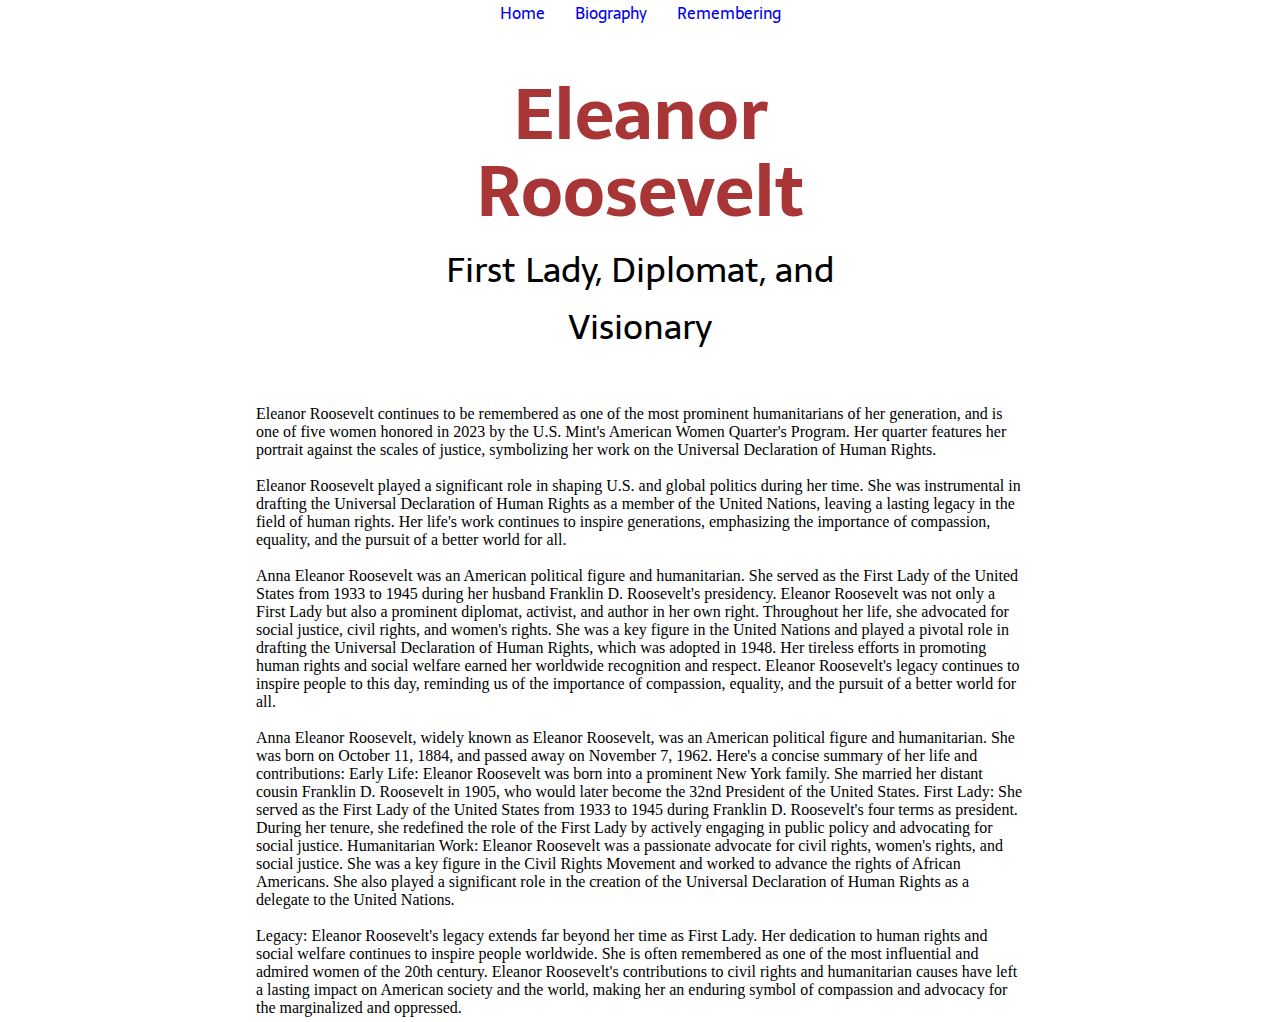
==== Bio-Eleanor/remembering.html @ a9fbfb59 "Add files via upload" ====
<!DOCTYPE html>
<html lang="en">

<head>
    <meta charset="UTF-8">
    <meta name="viewport" content="width=device-width, initial-scale=1.0">
    <meta name="description"content="Eleanor-biography">
    <title>Eleanor Roosevelt</title>
    <link rel="stylesheet" type="text/css" href="css/style.css">
</head>

<body>    
    <header>
        <div>
            <nav>
                <ul>
                    <li><a href="index.html">Home</a></li>
                    <li><a href="biography.html">Biography</a></li>
                    <li><a href="remembering.html">Remembering </a></li>

                </ul>
            </nav>
        <div class="header-content">
            <h1>Eleanor Roosevelt</h1>
            <p>First Lady, Diplomat, and Visionary</p>
        </div>

    </header>

    <main class="main">

        <p>
            Eleanor Roosevelt continues to be remembered as one of the most prominent humanitarians of her generation, and is one of five women honored in 2023 by the U.S. Mint's American Women Quarter's Program. Her quarter features her portrait against the scales of justice, symbolizing her work on the Universal Declaration of Human Rights.        
        </p>
        <br>
        <p>       
            Eleanor Roosevelt played a significant role in shaping U.S. and global politics during her time. She was instrumental in drafting the Universal Declaration of Human Rights as a member of the United Nations, leaving a lasting legacy in the field of human rights.
            Her life's work continues to inspire generations, emphasizing the importance of compassion, equality, and the pursuit of a better world for all.
        </p>
        <br>
        <p>
            Anna Eleanor Roosevelt was an American political figure and humanitarian. She served as the First Lady of the United States from 1933 to 1945 during her husband Franklin D. Roosevelt's presidency. Eleanor Roosevelt was not only a First Lady but also a prominent diplomat, activist, and author in her own right.
            Throughout her life, she advocated for social justice, civil rights, and women's rights. She was a key figure in the United Nations and played a pivotal role in drafting the Universal Declaration of Human Rights, which was adopted in 1948. Her tireless efforts in promoting human rights and social welfare earned her worldwide recognition and respect.
            Eleanor Roosevelt's legacy continues to inspire people to this day, reminding us of the importance of compassion, equality, and the pursuit of a better world for all.</p>
        <br>
        <p>Anna Eleanor Roosevelt, widely known as Eleanor Roosevelt, was an American political figure and humanitarian. She was born on October 11, 1884, and passed away on November 7, 1962. Here's a concise summary of her life and contributions:

            Early Life: Eleanor Roosevelt was born into a prominent New York family. She married her distant cousin Franklin D. Roosevelt in 1905, who would later become the 32nd President of the United States.
            
            First Lady: She served as the First Lady of the United States from 1933 to 1945 during Franklin D. Roosevelt's four terms as president. During her tenure, she redefined the role of the First Lady by actively engaging in public policy and advocating for social justice.
            
            Humanitarian Work: Eleanor Roosevelt was a passionate advocate for civil rights, women's rights, and social justice. She was a key figure in the Civil Rights Movement and worked to advance the rights of African Americans. She also played a significant role in the creation of the Universal Declaration of Human Rights as a delegate to the United Nations.
        </p>
        <br>
        <p>
            Legacy: Eleanor Roosevelt's legacy extends far beyond her time as First Lady. Her dedication to human rights and social welfare continues to inspire people worldwide. She is often remembered as one of the most influential and admired women of the 20th century.
            Eleanor Roosevelt's contributions to civil rights and humanitarian causes have left a lasting impact on American society and the world, making her an enduring symbol of compassion and advocacy for the marginalized and oppressed.
        </p>
    </main>
</body>
</html>
---- Bio-Eleanor/css/style.css ----
@import url('https://fonts.googleapis.com/css2?family=Righteous&family=Sarala:wght@400;700&display=swap');

* {
    padding: 0;
    margin: 0;
    box-sizing: border-box;
}


.container {
    width: 100%;
    hyphens: 100vh;
}

.box {
    width: 500px;
    height: 800px;

}
ul {
    list-style: none;
    display: flex;
    
}

a {
    text-decoration: none;
}

li {
    margin: 0 15px;
}

h1 {
    margin-bottom: 25px;
    margin-top: 0;
}
nav {
    display: flex;
        justify-content: space-around;
    font-family: 'Sarala', sans-serif;
}
nav p {
    font-weight: bold;
    margin: 0 30px;
    font-family: 'Sarala', sans-serif;
}
.img-Eleanor{
    top: 0; 
    height: calc(72vh - 150px);
    background: no-repeat center/cover url("https://www.burgundyasset.com/wp-content/uploads/Elenore-R-mobiledesktop.jpg")
}
 .header-content {
    max-width: 400px;
    margin: 50px auto;
    text-align: center;
    font-size: 2.2em;
    font-family: 'Sarala', sans-serif;
}

.header-content h1{
    margin-bottom: 10px;
    color: #a83636;
    font-weight: 700;
    line-height: 1.1;

}

.main{
    margin: 5px 20vw;
}

span {
    font-size: medium;
}
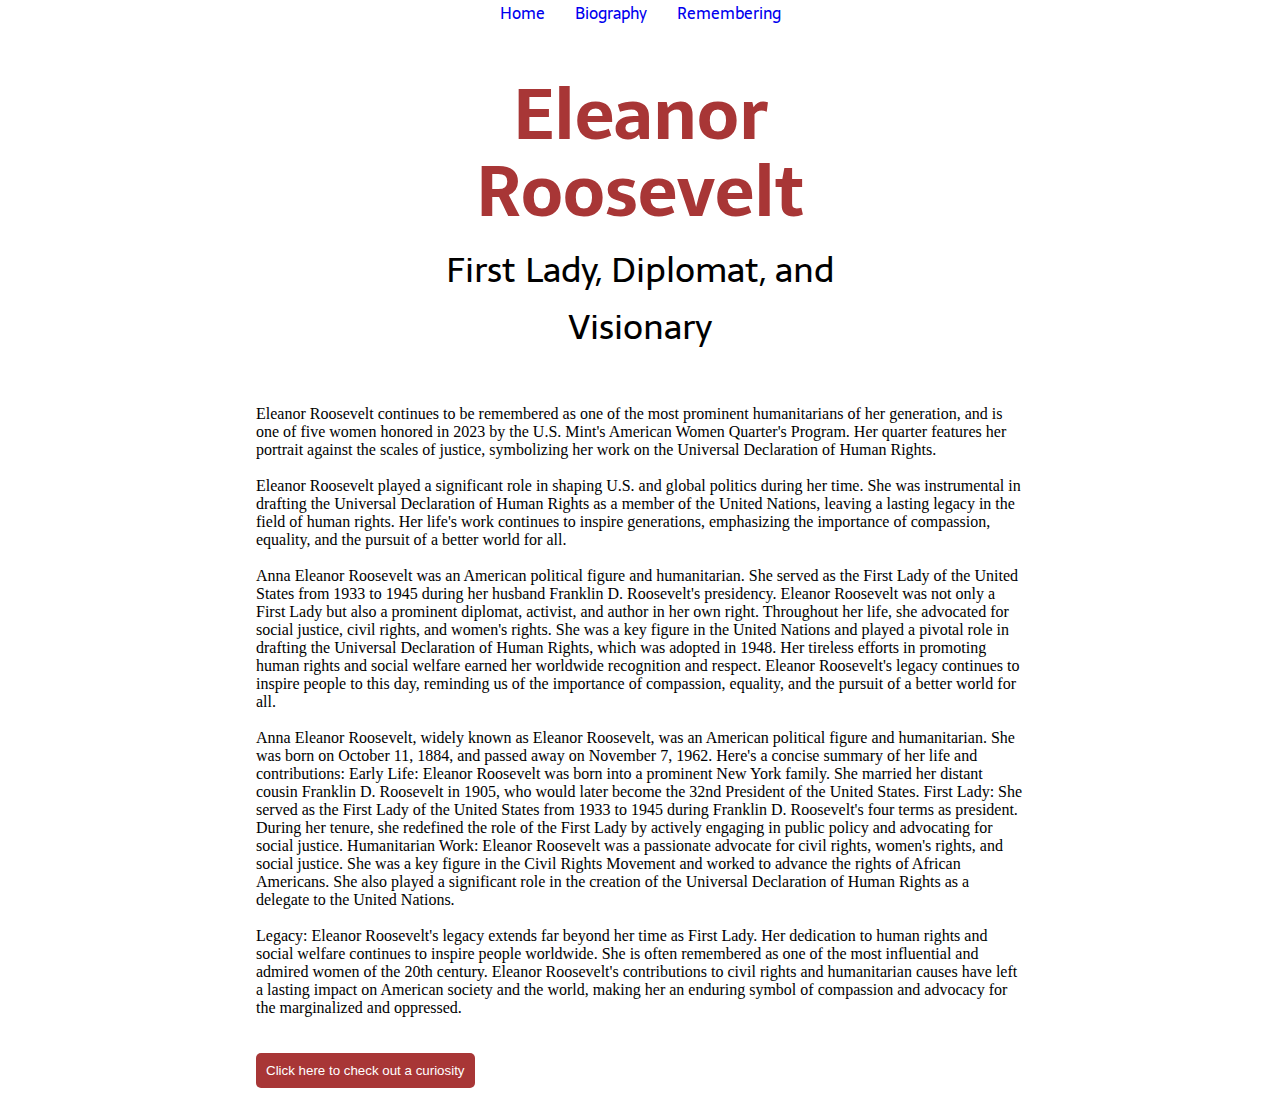
==== commit f47cc22b: "Add files via upload" ====
--- a/Bio-Eleanor/remembering.html
+++ b/Bio-Eleanor/remembering.html
@@ -4,12 +4,12 @@
 <head>
     <meta charset="UTF-8">
     <meta name="viewport" content="width=device-width, initial-scale=1.0">
-    <meta name="description"content="Eleanor-biography">
+    <meta name="description" content="Eleanor-biography">
     <title>Eleanor Roosevelt</title>
     <link rel="stylesheet" type="text/css" href="css/style.css">
 </head>
 
-<body>    
+<body>
     <header>
         <div>
             <nav>
@@ -20,15 +20,15 @@
 
                 </ul>
             </nav>
-        <div class="header-content">
-            <h1>Eleanor Roosevelt</h1>
-            <p>First Lady, Diplomat, and Visionary</p>
+            <div class="header-content">
+                <h1>Eleanor Roosevelt</h1>
+                <p>First Lady, Diplomat, and Visionary</p>
+            </div>
         </div>
-
     </header>
 
     <main class="main">
-
+       
         <p>
             Eleanor Roosevelt continues to be remembered as one of the most prominent humanitarians of her generation, and is one of five women honored in 2023 by the U.S. Mint's American Women Quarter's Program. Her quarter features her portrait against the scales of justice, symbolizing her work on the Universal Declaration of Human Rights.        
         </p>
@@ -56,6 +56,13 @@
             Legacy: Eleanor Roosevelt's legacy extends far beyond her time as First Lady. Her dedication to human rights and social welfare continues to inspire people worldwide. She is often remembered as one of the most influential and admired women of the 20th century.
             Eleanor Roosevelt's contributions to civil rights and humanitarian causes have left a lasting impact on American society and the world, making her an enduring symbol of compassion and advocacy for the marginalized and oppressed.
         </p>
+        <br><br>
+        <button id="toggleDetails">Click here to check out a curiosity</button>
+        <div id="additionalDetails" style="display: none;"></div>
+
+    <script src="script.js"></script>
     </main>
 </body>
+
 </html>
+
--- a/Bio-Eleanor/css/style.css
+++ b/Bio-Eleanor/css/style.css
@@ -5,7 +5,6 @@
     margin: 0;
     box-sizing: border-box;
 }
-
 
 .container {
     width: 100%;
@@ -65,7 +64,18 @@
     line-height: 1.1;
 
 }
+#toggleDetails {
+    cursor: pointer;
+    padding: 10px;
+    background-color: #a83636;
+    color: white;
+    border: none;
+    border-radius: 5px;
+}
 
+#additionalDetails {
+    margin-top: 10px;
+}
 .main{
     margin: 5px 20vw;
 }
@@ -73,4 +83,3 @@
 span {
     font-size: medium;
 }
-
